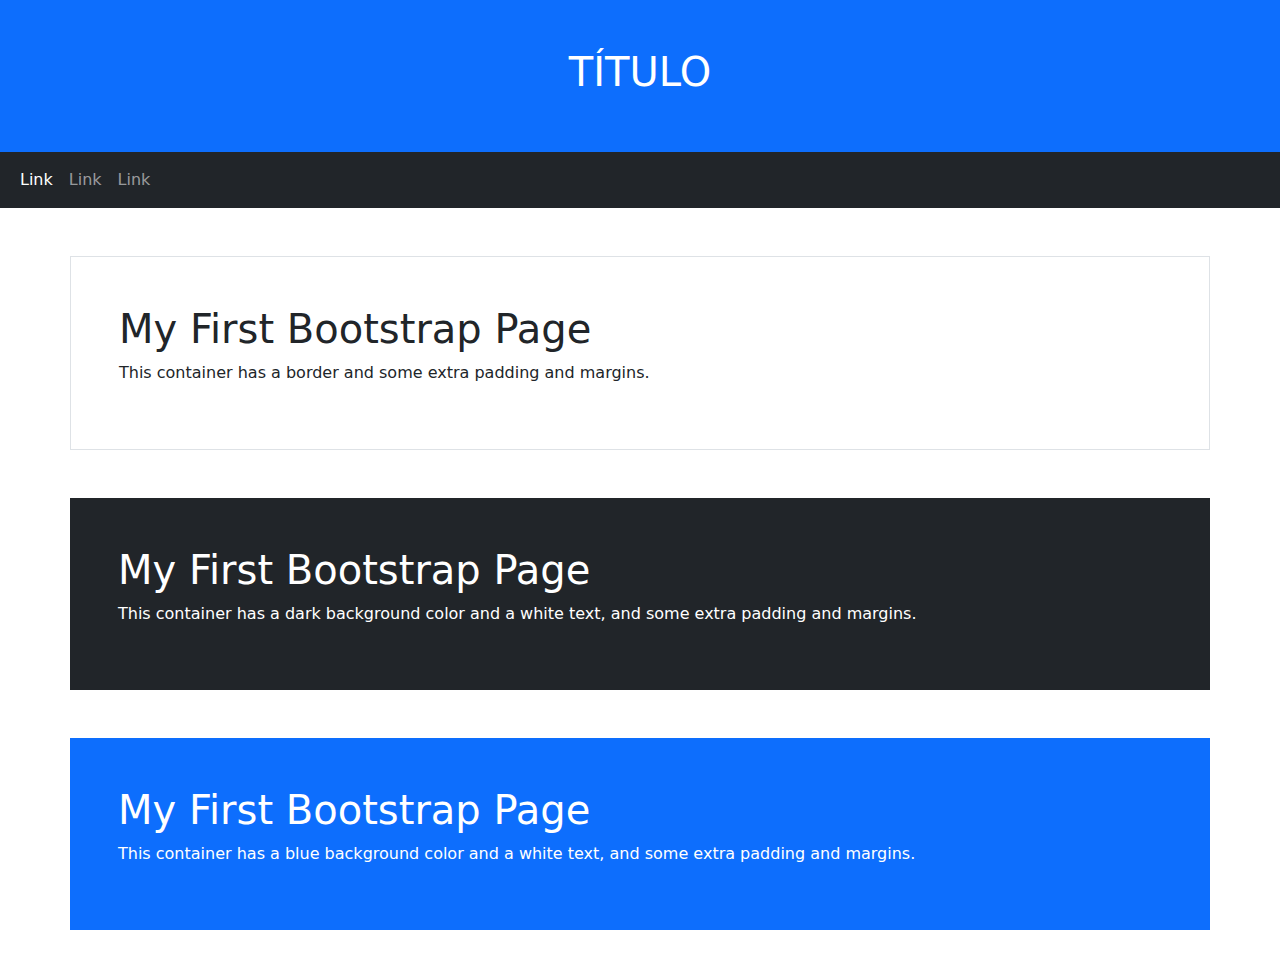
==== index.html @ 20001559 "bootstrap" ====
<!DOCTYPE html>
<html lang="en">
<head>
    <meta charset="UTF-8">
    <meta name="viewport" content="width=device-width, initial-scale=1.0">
    <title>Práctica Bootstrap</title>
    <link href="https://cdn.jsdelivr.net/npm/bootstrap@5.3.2/dist/css/bootstrap.min.css" rel="stylesheet">
    <script src="https://cdn.jsdelivr.net/npm/bootstrap@5.3.2/dist/js/bootstrap.bundle.min.js"></script>
</head>
<body>
  <div class="p-5 bg-primary text-white text-center">
        <h1>TÍTULO</h1>
  </div>
      
  <nav class="navbar navbar-expand-sm bg-dark navbar-dark">
        <div class="container-fluid">
          <ul class="navbar-nav">
            <li class="nav-item">
              <a class="nav-link active" href="#">Link</a>
            </li>
            <li class="nav-item">
              <a class="nav-link" href="#">Link</a>
            </li>
            <li class="nav-item">
              <a class="nav-link" href="#">Link</a>
            </li>
          </ul>
        </div>
  </nav>
  <div class="container p-5 my-5 border">
    <h1>My First Bootstrap Page</h1>
    <p>This container has a border and some extra padding and margins.</p>
  </div>
  
  <div class="container p-5 my-5 bg-dark text-white">
    <h1>My First Bootstrap Page</h1>
    <p>This container has a dark background color and a white text, and some extra padding and margins.</p>
  </div>
  
  <div class="container p-5 my-5 bg-primary text-white">
    <h1>My First Bootstrap Page</h1>
    <p>This container has a blue background color and a white text, and some extra padding and margins.</p>
  </div>
    
</body>
</html>
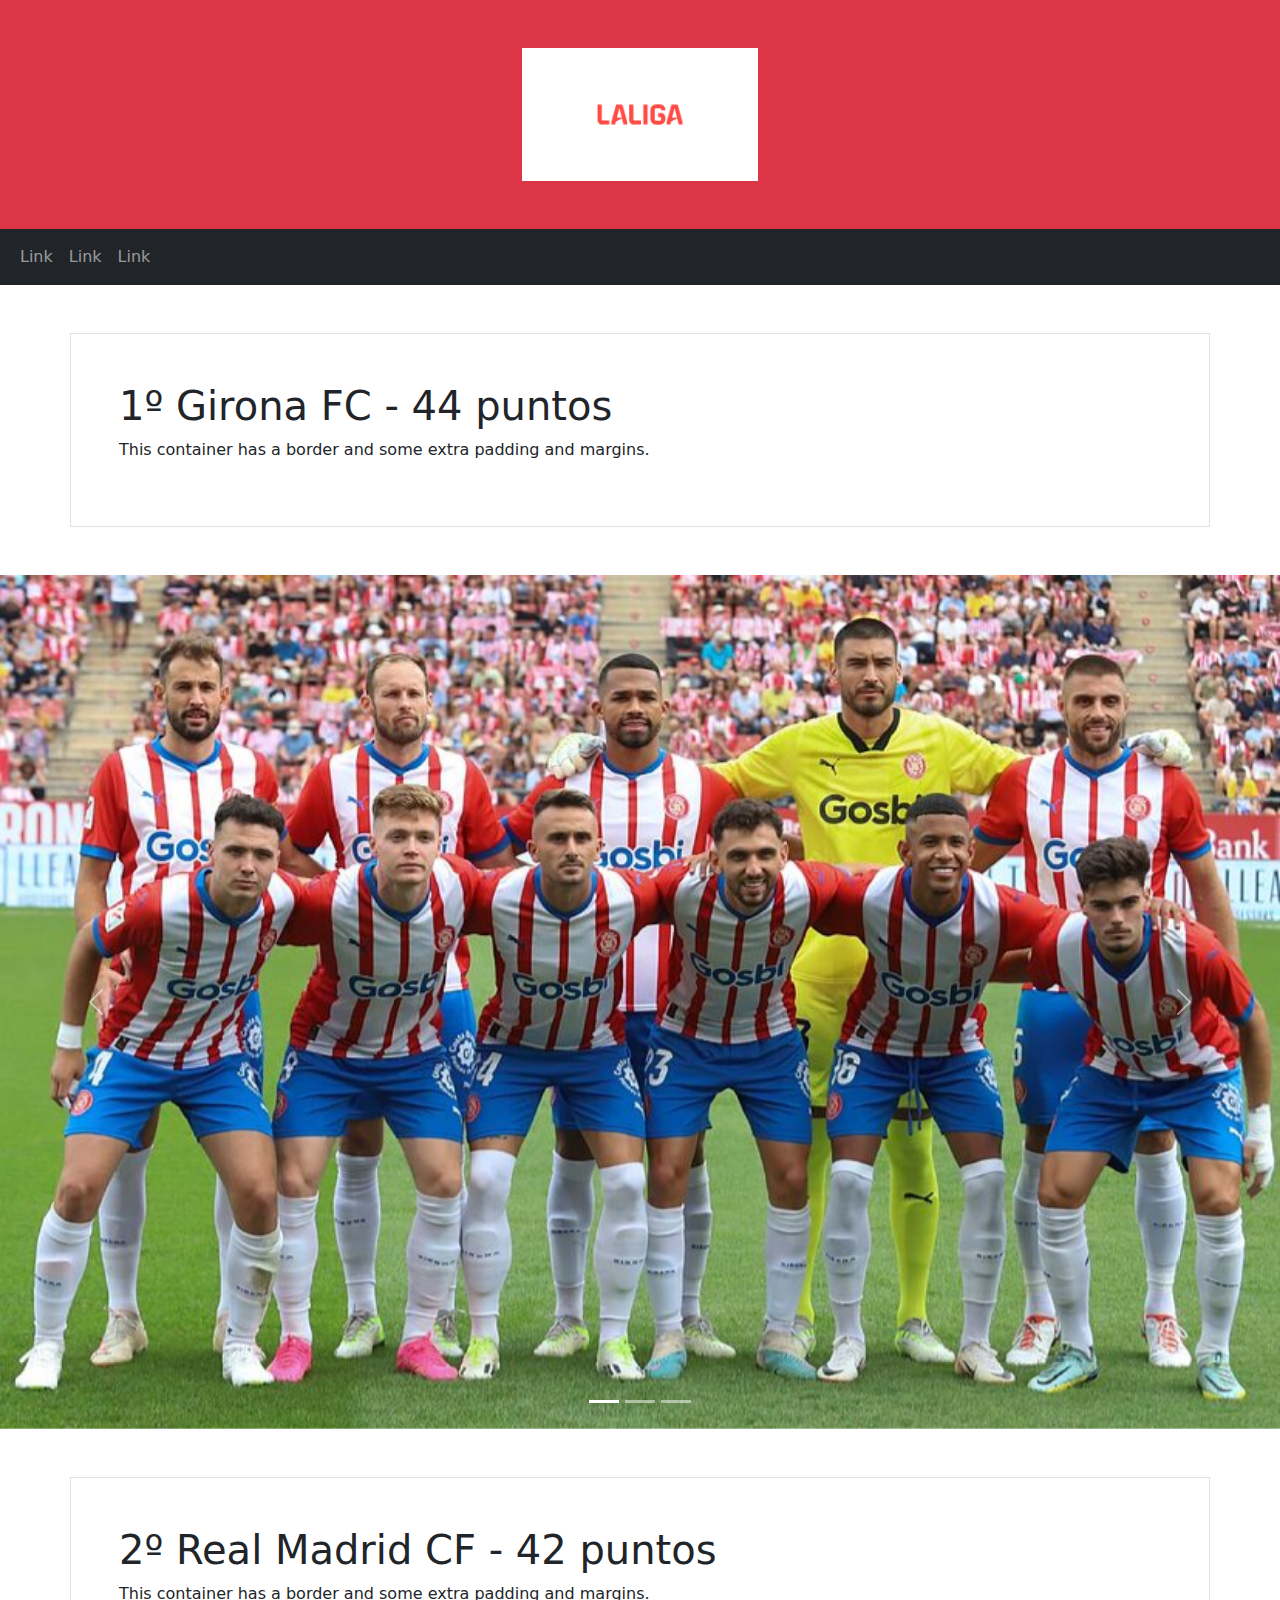
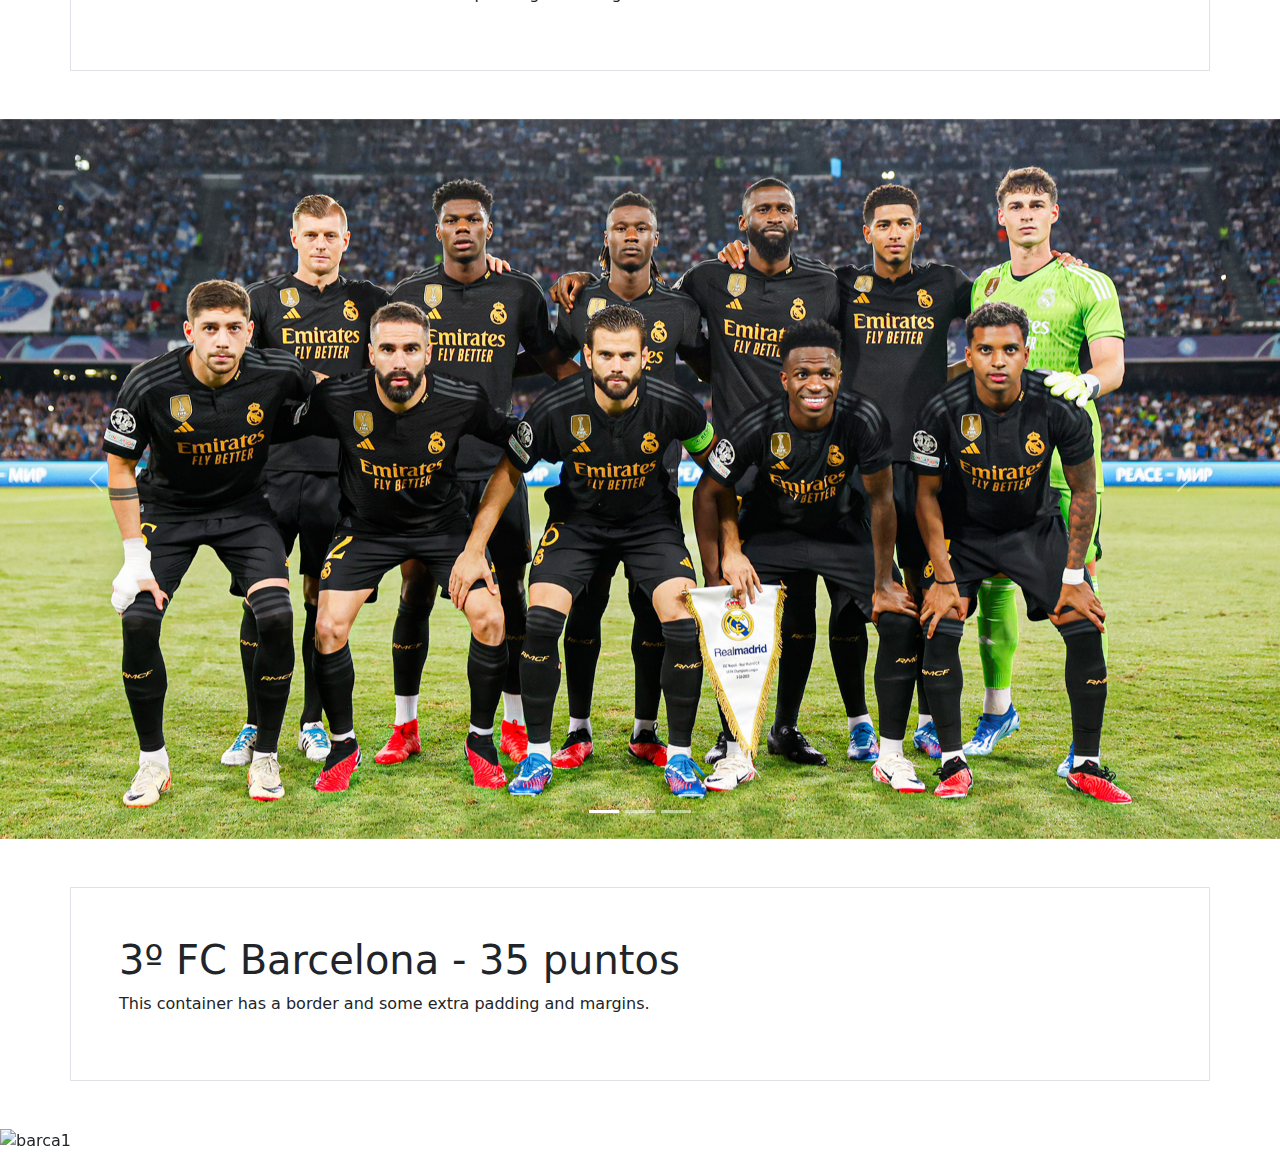
==== commit 4fcea0c6: "index" ====
--- a/index.html
+++ b/index.html
@@ -6,17 +6,18 @@
     <title>Práctica Bootstrap</title>
     <link href="https://cdn.jsdelivr.net/npm/bootstrap@5.3.2/dist/css/bootstrap.min.css" rel="stylesheet">
     <script src="https://cdn.jsdelivr.net/npm/bootstrap@5.3.2/dist/js/bootstrap.bundle.min.js"></script>
+    <link rel="stylesheet" href="css/index.css">
 </head>
 <body>
-  <div class="p-5 bg-primary text-white text-center">
-        <h1>TÍTULO</h1>
+  <div class="p-5 bg-danger text-white text-center">
+        <img id="logoliga" src="img/laliga.jpg">
   </div>
       
   <nav class="navbar navbar-expand-sm bg-dark navbar-dark">
         <div class="container-fluid">
           <ul class="navbar-nav">
             <li class="nav-item">
-              <a class="nav-link active" href="#">Link</a>
+              <a class="nav-link" href="#">Link</a>
             </li>
             <li class="nav-item">
               <a class="nav-link" href="#">Link</a>
@@ -27,20 +28,104 @@
           </ul>
         </div>
   </nav>
+
+  <div id="top3">
   <div class="container p-5 my-5 border">
-    <h1>My First Bootstrap Page</h1>
+    <h1>1º Girona FC - 44 puntos</h1>
     <p>This container has a border and some extra padding and margins.</p>
   </div>
-  
-  <div class="container p-5 my-5 bg-dark text-white">
-    <h1>My First Bootstrap Page</h1>
-    <p>This container has a dark background color and a white text, and some extra padding and margins.</p>
+  <div id="girona" class="carousel slide" data-bs-ride="carousel">
+
+    <div class="carousel-indicators">
+      <button type="button" data-bs-target="#girona" data-bs-slide-to="0" class="active"></button>
+      <button type="button" data-bs-target="#girona" data-bs-slide-to="1"></button>
+      <button type="button" data-bs-target="#girona" data-bs-slide-to="2"></button>
+    </div>
+    
+    <div class="carousel-inner">
+      <div class="carousel-item active">
+        <img src="img/girona1.jpg" alt="girona1" class="d-block" style="width:100%; height: 50%">
+      </div>
+      <div class="carousel-item">
+        <img src="img/girona2.jpg" alt="girona2" class="d-block" style="width:100%; height: 50%">
+      </div>
+      <div class="carousel-item">
+        <img src="img/girona3.jpg" alt="girona3" class="d-block" style="width:100%; height: 50%">
+      </div>
+    </div>
+    
+    <button class="carousel-control-prev" type="button" data-bs-target="#girona" data-bs-slide="prev">
+      <span class="carousel-control-prev-icon"></span>
+    </button>
+    <button class="carousel-control-next" type="button" data-bs-target="#girona" data-bs-slide="next">
+      <span class="carousel-control-next-icon"></span>
+    </button>
   </div>
   
-  <div class="container p-5 my-5 bg-primary text-white">
-    <h1>My First Bootstrap Page</h1>
-    <p>This container has a blue background color and a white text, and some extra padding and margins.</p>
+  <div class="container p-5 my-5 border">
+    <h1>2º Real Madrid CF - 42 puntos</h1>
+    <p>This container has a border and some extra padding and margins.</p>
   </div>
+  <div id="madrid" class="carousel slide" data-bs-ride="carousel">
+
+    <div class="carousel-indicators">
+      <button type="button" data-bs-target="#madrid" data-bs-slide-to="0" class="active"></button>
+      <button type="button" data-bs-target="#madrid" data-bs-slide-to="1"></button>
+      <button type="button" data-bs-target="#madrid" data-bs-slide-to="2"></button>
+    </div>
     
+    <div class="carousel-inner">
+      <div class="carousel-item active">
+        <img src="img/madrid1.jpg" alt="madrid1" class="d-block" style="width:100%; height: 100%">
+      </div>
+      <div class="carousel-item">
+        <img src="img/madrid2.jpg" alt="madrid2" class="d-block" style="width:100%; height: 100%">
+      </div>
+      <div class="carousel-item">
+        <img src="img/madrid3.jpg" alt="madrid3" class="d-block" style="width:100%; height: 100%">
+      </div>
+    </div>
+    
+    <button class="carousel-control-prev" type="button" data-bs-target="#madrid" data-bs-slide="prev">
+      <span class="carousel-control-prev-icon"></span>
+    </button>
+    <button class="carousel-control-next" type="button" data-bs-target="#madrid" data-bs-slide="next">
+      <span class="carousel-control-next-icon"></span>
+    </button>
+  </div>
+  
+  <div class="container p-5 my-5 border">
+    <h1>3º FC Barcelona - 35 puntos</h1>
+    <p>This container has a border and some extra padding and margins.</p>
+  </div>
+  <div id="barca" class="carousel slide" data-bs-ride="carousel">
+
+    <div class="carousel-indicators">
+      <button type="button" data-bs-target="#barca" data-bs-slide-to="0" class="active"></button>
+      <button type="button" data-bs-target="#barca" data-bs-slide-to="1"></button>
+      <button type="button" data-bs-target="#barca" data-bs-slide-to="2"></button>
+    </div>
+    
+    <div class="carousel-inner">
+      <div class="carousel-item active">
+        <img src="img/barca1.jpg" alt="barca1" class="d-block" style="width:100%; height: 100%">
+      </div>
+      <div class="carousel-item">
+        <img src="img/barca2.jpg" alt="barca2" class="d-block" style="width:100%; height: 100%">
+      </div>
+      <div class="carousel-item">
+        <img src="img/barca3.jpg" alt="barca3" class="d-block" style="width:100%; height: 100%">
+      </div>
+    </div>
+    
+    <button class="carousel-control-prev" type="button" data-bs-target="#barca" data-bs-slide="prev">
+      <span class="carousel-control-prev-icon"></span>
+    </button>
+    <button class="carousel-control-next" type="button" data-bs-target="#barca" data-bs-slide="next">
+      <span class="carousel-control-next-icon"></span>
+    </button>
+  </div>
+  </div>  
+  
 </body>
 </html>--- a/css/index.css
+++ b/css/index.css
@@ -0,0 +1,4 @@
+#logoliga{
+    width: 20%;
+    height: 20%;
+}
